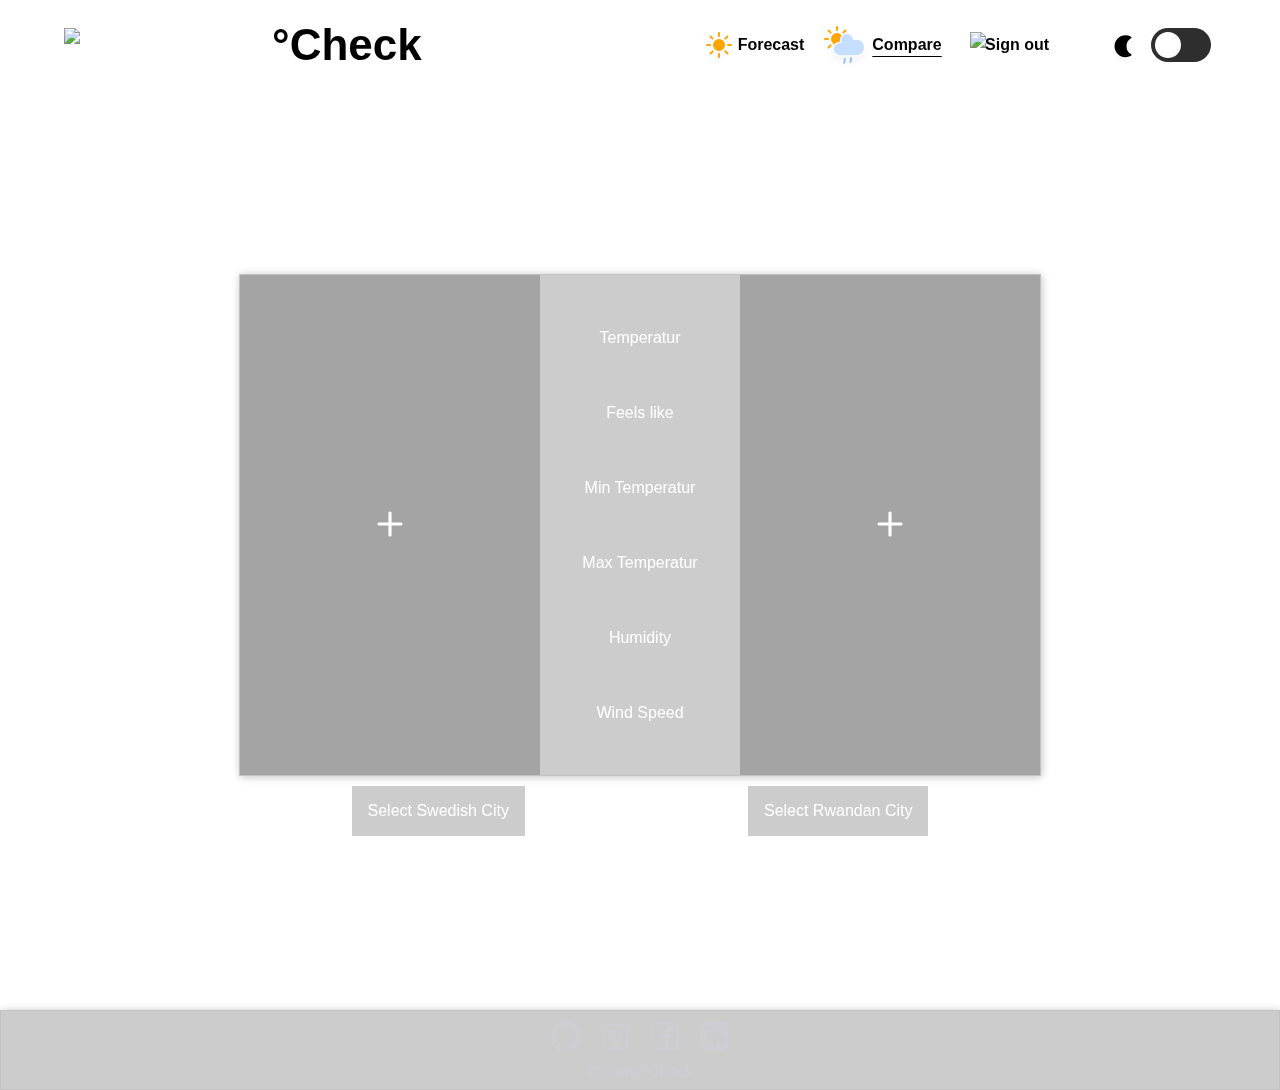
==== compare.html @ 52a217d4 "Theme now instantly loads correctly + icons" ====
<!DOCTYPE html>
<html lang="en">

<head>
    <meta charset="UTF-8">
    <meta name="viewport" content="width=device-width, initial-scale=1.0">
    <title>Temp°Check</title>
    <script src="./script/global.js" defer></script>
    <script src="./script/compare.js" defer></script>
    <link rel="icon" href="./icons/static/cloudy-day-1.svg">
    <link rel="stylesheet" href="./css/style.css">
    <link rel="stylesheet" href="./css/forecast.css">
    <link rel="stylesheet" href="./css/compare.css">
    <link rel="stylesheet" href="./css/header-footer.css">
</head>

<body>
    <div class="bg-image"></div>

    <header>
        <div id="header-left" class="header-box-container align-center">
            <img src="icons/animated/cloudy-day-1.svg" alt="Logo">
            <h1 id="header-logo-text" class="text-no-wrap text-">Temp<span>°Check</span></h1>
        </div>
        <div id="header-right" class="header-box-container align-center">
            
            <!-- Desktop header -->
            <div id="header-desktop">
                <!-- Forecast -->
                <div id="box-forecast" class="box page-link align-center">
                    <img class="align-center header-icons header-icon-1" src="icons/static/header-icon-sun.svg" alt="|">
                    <a class="text-bold text-no-wrap" href="./forecast.html">Forecast</a>
                </div>

                <!-- VS -->
                <div class="box page-link align-center text-underline">
                    <img class="align-center header-icons header-icon-2" src="icons/static/header-icon-compare.svg" alt="|">
                    <a class="text-bold text-no-wrap" href="./compare.html">Compare</a>
                </div>
                
                <!-- Sign out -->
                <div class="box page-link align-center">
                    <img class="align-center header-icons header-icon-3" src="icons/static/cloudy-night-1.svg" alt="|">
                    <a class="text-bold text-no-wrap" href="./index.html">Sign out</a>
                </div>
                
                <!-- Theme button -->
                <div class="box align-center switch-container">
                    <div class="theme-icon theme-switch-icon"></div>
                    <label class="switch">
                        <input type="checkbox" class="theme-toggle-button">
                        <span class="slider round"></span>
                    </label>
                </div>
            </div>

            <!-- Header mobile -->
            <div id="header-mobile">
                <img id="menu-button" src="./icons/static/header-icon-menu.svg" alt="menu" onclick="toggleDropdownMenu()">
            </div>
        </div>
    </header>

    <!-- Mobile dropdown menu -->
    <nav id="dropdown-menu" class="dropdown-menu-wrapper hidden">
        <div class="dropdown-menu transparent-gradiant-menu">
            <!-- Forecast -->
            <div class="box page-link align-center">
                <img class="align-center header-icons header-icon-1" src="icons/static/header-icon-sun.svg" alt="|">
                <a class="text-bold text-no-wrap" href="./forecast.html">Forecast</a>
            </div>
            
            <!-- VS -->
            <div class="box page-link align-center text-underline">
                <img class="align-center header-icons header-icon-2" src="icons/static/header-icon-compare.svg" alt="|">
                <a class="text-bold text-no-wrap" href="./compare.html">Compare</a>
            </div>
            
            <!-- Sign out -->
            <div class="box page-link align-center">
                <img class="align-center header-icons header-icon-3" src="icons/static/cloudy-night-1.svg" alt="|">
                <a class="text-bold text-no-wrap" href="./index.html">Sign out</a>
            </div>
            
            <!-- Theme button -->
            <div class="box align-center switch-container">
                <div class="theme-icon theme-switch-icon"></div>
                <label class="switch">
                    <input type="checkbox" class="theme-toggle-button">
                    <span class="slider round"></span>
                </label>
            </div>
        </div>
    </nav>

    <main class="main-page">
        <div class="bottom-section">
            <div class="compare-weather-container transparent-blurred box-shadow">
                <div class="vs-container">
                    <div class="win-one">
                        <button class="search-button-one" onclick="search('one')">
                            <svg xmlns="http://www.w3.org/2000/svg" width="16" height="16" fill="currentColor" class="bi bi-plus align-plus" viewBox="0 0 16 16">
                                <path d="M8 4a.5.5 0 0 1 .5.5v3h3a.5.5 0 0 1 0 1h-3v3a.5.5 0 0 1-1 0v-3h-3a.5.5 0 0 1 0-1h3v-3A.5.5 0 0 1 8 4"/>
                            </svg>
                        </button>
                    </div>
                        <div class="rubric">
                            <div class="temp-vs">
                                <div class="temp-comp-one"></div>
                                <div>Temperatur</div>
                                <div class="temp-comp-two"></div>
                            </div>
                            <div class="feel-vs">
                                <div class="feels-comp-one"></div>
                                <div>Feels like</div>
                                <div class="feels-comp-two"></div>
                            </div>
                            <div class="min-vs">
                                <div class="min-comp-one"></div>
                                <div>Min Temperatur</div>
                                <div class="min-comp-two"></div>

                            </div>
                            <div class="max-vs">
                                <div class="max-comp-one"></div>
                                <div>Max Temperatur</div>
                                <div class="max-comp-two"></div>
                            </div>
                            <div class="hum-vs">
                                <div class="humidity-comp-one"></div>
                                <div>Humidity</div>
                                <div class="humidity-comp-two"></div>

                            </div>
                            <div class="wind-vs">
                                <div class="wind-comp-one"></div>
                                <div>Wind Speed</div>
                                <div class="wind-comp-two"></div>
                            </div>
                        </div>
                    <div class="win-two">
                        <button class="search-button-two" onclick="search('two')">
                            <svg xmlns="http://www.w3.org/2000/svg" width="16" height="16" fill="currentColor" class="bi bi-plus align-plus" viewBox="0 0 16 16">
                                <path d="M8 4a.5.5 0 0 1 .5.5v3h3a.5.5 0 0 1 0 1h-3v3a.5.5 0 0 1-1 0v-3h-3a.5.5 0 0 1 0-1h3v-3A.5.5 0 0 1 8 4"/>
                            </svg>
                        </button>
                    </div>
                </div>
            </div>

            <div class="city-container">
                <div class="dropdown">
                    <button class="dropdown-btn" onclick="toggleDropdown('.dropdown:nth-child(1) .swe')">Select Swedish
                        City</button>
                    <div class="swe">
                        <div onclick="weatherApi('Malmo', 'one')">Malmö</div>
                        <div onclick="weatherApi('Norrkoping', 'one')">Norrköping</div>
                        <div onclick="weatherApi('Stockholm', 'one')">Stockholm</div>
                        <div onclick="weatherApi('kiruna', 'one')">Kirunna</div>
                    </div>
                </div>
                <div class="dropdown">
                    <button class="dropdown-btn" onclick="toggleDropdown('.dropdown:nth-child(2) .rwa')">Select Rwandan
                        City</button>
                    <div class="rwa">
                        <div onclick="weatherApi('Kigali', 'two')">Kigali</div>
                        <div onclick="weatherApi('Gisenyi', 'two')">Gisenyi</div>
                        <div onclick="weatherApi('Butare', 'two')">Butare</div>
                        <div onclick="weatherApi('Gitarama', 'two')">Gitarama</div>
                    </div>
                </div>
            </div>

        </div>
    </main>

    <footer class="transparent-blurred box-shadow">
        <div>
            <ul> 
                <li><a href="https://www.youtube.com/watch?v=xvFZjo5PgG0" target="_blank" rel="noopener noreferrer">
                    <img class="footer-icons" src="./icons/static/footer_github.svg" alt="Github"></a>
                </li>
                <li><a href="https://www.youtube.com/watch?v=xvFZjo5PgG0" target="_blank" rel="noopener noreferrer">
                    <img class="footer-icons" src="./icons/static/footer_instagram.svg" alt="Instagram"></a>
                </li>
                <li><a href="https://www.youtube.com/watch?v=xvFZjo5PgG0" target="_blank" rel="noopener noreferrer">
                    <img class="footer-icons" src="./icons/static/footer_facebook.svg" alt="Facebook"></a>
                </li>
                <li><a href="https://www.youtube.com/watch?v=xvFZjo5PgG0" target="_blank" rel="noopener noreferrer">
                    <img class="footer-icons" src="./icons/static/footer_linkedin.svg" alt="LinkedIn"></a>
                </li>
            </ul>
            <p class="text-center no-select">© Temp°Check</p>
        </div>
    </footer>

</body>
</html>
---- css/style.css ----
.dark-mode {
    /* ----- Colors ----- */
    --white: #ffffff;   
    --lightgrey: #cecdd4;
    --grey: #68686d;
    --darkgrey: rgb(59, 59, 59);
    --accent-color: rgb(39, 96, 150);
    --accent-color-light: rgb(56, 139, 218);
    --toggle-btn-dark: #2e2e2e;
    --window-background-color: rgba(0, 0, 0, 0.2);
    --forecast-hover: var(--accent-color-light); 
    
    /* ----- Gradients ----- */
    --forecast-button: linear-gradient(0deg, rgba(255, 255, 255, 0.2) 0%, rgba(0, 0, 0, 0) 100%);
    --dropdown-menu: linear-gradient(
        to bottom, 
        rgba(0, 0, 0, 0) 0%,
        rgba(255, 255, 255, 0.01) 1%,
        rgba(255, 255, 255, 0.5) 100%
    );
        
    /* ----- Sizes ----- */
    --border-radius: 0px;
    --blur-medium: 6px;
    
    /* ----- Img/svg ----- */
    --background-image: url("../images/background/background-dark.jpg");
    --username-icon: url("../icons/static/sign-in-username.svg");
    --password-icon: url("../icons/static/sign-in-password.svg");
    --header-switch-icon: url("../icons/static/header-icon-dark.svg");
    --footer-icons: invert(0);
    }
    
.light-mode {
    /* ----- Colors ----- */
    --white: #313131;
    --lightgrey: #383838;
    --grey: #68686d;
    --darkgrey: rgb(59, 59, 59);
    --accent-color: #e29300;
    --accent-color-light: #ffbb00;
    --toggle-btn-light: #ffa500;
    --window-background-color: rgba(255, 255, 255, 0.9);
    --forecast-hover: var(--accent-color-light);
    --forecast-button: var(--accent-color-light);

    /* ----- Gradients ----- */
    --dropdown-menu: linear-gradient(
        to bottom, 
        rgba(255, 255, 255, 0) 0%,
        rgba(0, 0, 0, 0.001) 1%,
        rgba(0, 0, 0, 0.9) 100%
    );

    /* ----- Sizes ----- */
    --border-radius: 16px;
    --blur-medium: 6px;

    /* ----- Img/svg ----- */
    --background-image: url("../images/background/background-light.jpg");
    --username-icon: url("../icons/static/sign-in-username-dark.svg");
    --password-icon: url("../icons/static/sign-in-password-dark.svg");
    --header-switch-icon: url("../icons/static/header-icon-sun.svg");
    --footer-icons: invert(1); 
}

* {
    margin: 0px;
    padding: 0px;
    box-sizing: border-box;
}

body, html {
    height: 100%;
}

body {
    font-family: 'Roboto', Arial, sans-serif;
    line-height: 1.6;
}

a,
a:visited {
    text-decoration: none;
}

.bg-image {
    position: fixed;
    top: 0;
    left: 0;
    width: 100%;
    height: 100%;
    background-image: var(--background-image);
    background-position: center;
    background-repeat: no-repeat;
    background-size: cover;
    z-index: -1;
}

.hidden {
    display: none;
}

.box-shadow {
    box-shadow: rgba(0, 0, 0, 0.24) 1px 1px 8px;
}

.text-bold {
    font-weight: bold;
}

.text-no-wrap {
    white-space: nowrap;
}

.text-center {
    text-align: center;
}

.transparent-blurred {
    backdrop-filter: blur(var(--blur-medium));
    background-color: var(--window-background-color);
    border: 1px solid rgba(0, 0, 0, 0.05);
}

.no-select {
    user-select: none;
}

.align-center {
    display: flex;
    flex-direction: row;
    align-items: center;
    justify-content: center;
}

.text-underline {
    text-decoration: underline !important;
    text-decoration-color: black !important;
    text-underline-offset: 6px;
}
---- css/forecast.css ----
.top-section {
    display: flex;
    justify-content: center;
    align-items: center;
    min-height: 100%;
    padding-top: 10px;
    padding-bottom: 50px;
}

.bottom-section {
    display: flex;
    flex-direction: column;
    justify-content: center;
    align-items: center;
    min-height: 100vh;
}

/* .top-section,
.bottom-section {
    background-image:
        linear-gradient(0deg, var(--darkgrey), transparent 25%),
        url('../images/background/background-beach.jpg');
    background-size: cover;
    background-position: center;
} */

.weather-container {
    display: flex;
    flex-direction: column;
    flex-wrap: wrap;
    width: 100%;
    max-width: 800px;
    min-height: 500px;
    padding: 40px 50px 40px 50px;
    border-radius: var(--border-radius);
    background-color: var(--window-background-color);
    backdrop-filter: blur(var(--blur-medium));
    margin-bottom: 70px;
    margin-left: 10px;
    margin-right: 10px;
}

.weather-container h2 {
    font-size: 40px;
}

.input-field {
    padding-bottom: 30px;
    display: flex;
}

/* Detta måste ändras, det styr alla text inputs.*/
input[type="text"] {
    width: 100%;
    color: var(--white) !important;
}

#city-input {
    flex: 2;
    padding: 5px;
    padding-left: 20px;
    border: 0;
    outline: none;
    background-color: transparent;
}

#city-input::placeholder {
    color: var(--lightgrey);
}

#weather-button {
    border-top-right-radius: var(--border-radius);
    background-color: rgba(0, 0, 0, 0);
    flex: 1;
    padding: 5px;
    border: none;
}

#city-input,
#weather-button {
    border-bottom: 2px solid var(--white);
    font-size: 30px;
    color: var(--lightgrey);
    padding-top: 20px;
    padding-bottom: 5px;
}

#weather-button:hover {
    cursor: pointer;
    background: var(--forecast-button);
    color: var(--white);
}

#display-info {
    line-height: 1;
    color: var(--white);
    font-size: 30px;
    display: flex;
    flex-wrap: wrap;
    flex-direction: row;
    justify-content: space-between;
    width: 100%;
    padding-bottom: 20px
}

.svg-animated {
    margin-top: -20px;
    margin-bottom: -30px;
}

.title {
    font-size: 34px;
    color: var(--lightgrey);
}

.icon-info {
    display: flex;
    flex-direction: column;
    align-items: center;
    margin-bottom: 20px;
    gap: 10px;
}

.today-date {
    font-size: 20px;
    color: var(--lightgrey);
}

.temp-info {
    font-size: 250px;
    display: flex;
    /* margin-top: -20px; */
    padding-top: 44px;
}

.degree-icon {
    padding-top: 20px;
    font-size: 100px;
    margin-left: -10px;
}

.information-box {
    padding-right: 20px;
    gap: 20px;
    display: flex;
    flex-direction: column;
    align-items: center;
}

hr {
    height: 2px;
    border: none;
    background-color: var(--white);
}

/* DAILY INFO */
/* FORECAST INFO */


.forecast-card,
.currentweatherDataContainer {
    display: flex;
    flex-direction: column;
    align-items: center;
    text-align: center;
}

.current-info-data {
    font-size: 18px;
    color: var(--lightgrey);
    display: flex;
    justify-content: space-around;
    align-items: center;
    flex-direction: row;
    flex-wrap: wrap;
    gap: 15px;
}

.info-title {
    color: var(--white);
    font-size: 20px;
}

.forecast-day {
    font-size: 18px;
    color: var(--white);
}

.forecast-icon {
    width: 80px;
    height: 80px;
}

.forecast-temp {
    font-size: 24px;
    color: var(--white);
    font-weight: bold;
}

.forecast-section {
    display: flex;
    justify-content: space-between;
    padding-top: 20px;
    width: 100%;
    min-height: 170px;
}

.forecast-container {
    display: flex;
    flex-wrap: wrap;
    gap: 10px;
}

.toggle-buttons-container {
    display: flex;
    padding-bottom: 10px;

}

.toggle-buttons {
    flex: 1;
    color: var(--white);
    font-size: 28px;
    padding: 15px;
    border: none;
    background: transparent;
    border-bottom: 3px solid transparent !important;
}

.active-button {
    border-bottom: 3px solid var(--accent-color-light) !important;
}

.toggle-buttons:hover {
    cursor: pointer;
    background: var(--forecast-hover);
}

/* MEDIA QUERIES */


@media all and (max-width: 600px) {
    #display-info {
        justify-content: center;
        align-items: center;
        /* TODO */
        flex-direction: column;
    }

    .temp-info {
        font-size: 200px;
        margin-right: -30px;
        padding-top: 0px;
    }
}

@media all and (max-width: 800px) {
    .weather-container {
        padding: 20px;
    }

    #weather-button {
        border-top-right-radius: 0px;
    }

    .top-section {
        min-height: 100%;
    }
}


@media all and (max-width: 480px) {
    .weather-container {
        border-radius: 0px;
        padding: 0px;
    }

    .forecast-card {
        gap: 0px;

    }

    #forecast {
        align-items: center;
    }

    .forecast-day {
        font-size: 18px;
        color: var(--white);
    }

    .forecast-icon {
        width: 50px;
        height: 50px;
    }

    .forecast-temp {
        font-size: 18px;
        color: var(--white);
        font-weight: bold;
    }
}

@media all and (max-width: 600px) {
    .weather-container {
        margin-left: 0px;
        margin-right: 0px;
    }

    .current-info-data {
        flex-direction: column;
    }

    .forecast-section {
        padding: 0px;
        padding-top: 10px;
        padding-bottom: 10px;
        justify-content: space-evenly;
    }
}
---- css/compare.css ----
/* Bottom div */

.vs-container {
    display: flex;
    flex-direction: row;
    overflow: hidden;
    color: var(--white);
    border-radius: var(--border-radius);
}

.compare-weather-container{
    border-radius: var(--border-radius);
}

.win-one,
.win-two {
    height: 500px;
    width: 300px;
    background-color: var(--window-background-color);
}

.vs{
    display: flex;
    flex-direction: row;
    width: 200px;
    justify-content: space-around;
}
.city-container {
    max-width: 800px;
    width: 100%;
    display: flex;
    flex-direction: row;
    justify-content: space-around;
}
.dropdown {
    position: relative;
    display: inline-block;
    margin: 10px;
}

.dropdown-btn {
    background-color: var(--window-background-color);
    color: var(--white);
    padding: 16px;
    font-size: 16px;
    border: none;
    cursor: pointer;
}

.dropdown-btn:hover,
.dropdown-btn:focus {
    background-color: var(--accent-color-light);
}

.swe,
.rwa {
    display: none;
    position: absolute;
    background-color: #f9f9f9;
    min-width: 160px;
    box-shadow: 0px 8px 16px 0px rgba(0, 0, 0, 0.2);
    z-index: 1;
}

.swe div,
.rwa div {
    color: black;
    padding: 12px 16px;
    text-decoration: none;
    display: block;
}

.swe div:hover,
.rwa div:hover {
    background-color: #f1f1f1;
}

.city-info {
    width: 200px;
    height: 100px;
    font-size: 25px;
    padding-left: 30px;
    padding-top: 30px;
    color: var(--white);
}

.icon-img {
    width: 200px;
    height: 200px;
    margin-left: 30px;
}

.vs-temp-info {
    width: 200px;
    height: 200px;
    margin-left: 30px;
    font-size: 100px;
    color: var(--white);
}

.rubric {
    display: flex;
    flex-direction: column;
    justify-content: space-evenly;
    width: 200px;
    align-items: center;
}

.search-input{
    width: 100px;
    color: black;
}

.align-plus{
    width: 50px;
    height: 50px;
    color: var(--white);
    border-radius: var(--border-radius);
}

.align-plus:hover{
    background: var(--accent-color-light);
}

.search-button-one,
.search-button-two{
    width: 300px;
    height: 500px;
    background: transparent;
    border: none;
}

.input-align{
    display: flex;
    flex-direction: column;
    align-items: center;
    padding-top: 200px;
}

.input-search:focus{
    border-bottom: 3px solid var(--accent-color-light) !important;
}

.input-search::placeholder{
    color: var(--lightgrey);
}

.input-search{
    width: 150px;
    height: 64px;
    border: 0;
    outline: none;
    background-color: transparent;
    border-bottom: 2px solid var(--white);
    font-size: 30px;
    color: white;
    padding-left: 90px;
}

.search-style{
    border-top-right-radius: var(--border-radius);
    background-color: rgba(0, 0, 0, 0);
    flex: 1;
    padding: 5px;
    border: none;
    border-bottom: 2px solid var(--white);
    font-size: 30px;
    color: var(--lightgrey);
    padding-top: 20px;
    padding-bottom: 5px;
}

.search-style:hover{
    cursor: pointer;
    color: var(--white);
    background: linear-gradient(0deg, rgba(255, 255, 255, 0.2) 0%, rgba(0,0,0,0) 100%);
}

.search-style:focus{
    border-bottom: 3px solid var(--accent-color-light) !important;
}

.temp-vs,
.feel-vs, 
.min-vs,
.max-vs,
.hum-vs,
.wind-vs{
    display: flex;
    justify-content: space-evenly;
    width: 200px;
}

.move-one {
    animation: moveLeft 2s forwards ease;
}

.move-two {
    animation: moveRight 2s forwards ease;
}

@keyframes moveLeft {
    0% {
        transform: translateX(0);
    }
    50% {
        transform: translateX(-400px);
    }
    100% {
        transform: translateX(0);
    }
}

@keyframes moveRight {
    0% {
        transform: translateX(0);
    }
    50% {
        transform: translateX(400px);
    }
    100% {
        transform: translateX(0);
    }
}


@media all and (max-width: 431px) {
    .vs-container {
        display: grid;
        grid-template-columns: repeat(2, 1fr);
        grid-template-rows: repeat(2, 1fr);
        grid-column-gap: 0px;
        grid-row-gap: 0px;
        }

    .win-one, .search-button-one {
         grid-area: 1 / 1 / 2 / 2; 
    }
    .win-two, .search-button-two { 
        grid-area: 1 / 2 / 2 / 3; 
    }
    .rubric { 
        grid-area: 2 / 1 / 3 / 3; 
    }

    .compare-weather-container{
        max-width: 420px;
        min-height: 200px;
    }
    .win-one,
    .win-two,
    .search-button-one,
    .search-button-two{
        max-width: 210px;
        max-height: 210px;
    }

    .city-info{
        max-width: 40px;
    }

    .icon-img{
        max-width: 60px;
        max-height: 60px;
    }

    .vs-temp-info{
        max-width: 50px;
        max-height: 50px;
        font-size: 30px;
    }

    .input-align{
        padding-top: 60px;
    }

    .input-search,
    .search-style{
        padding-left: 6px;
        max-width: 60px;
        max-height: 30px;
        font-size: 12px;
        padding-top: 0;
    }

    .rubric {
        display: grid;
        grid-template-columns: repeat(2, 1fr);
        grid-template-rows: repeat(3, 1fr);
        grid-column-gap: 0px;
        grid-row-gap: 0px;
        min-width: 420px;
        }

    .temp-vs,
    .feel-vs, 
    .min-vs,
    .max-vs,
    .hum-vs,
    .wind-vs{
        max-width: 180px;
    }
}
---- css/header-footer.css ----
header, footer {
    display: flex;
    padding-left: 5%;
    padding-right: 5%;
    padding-top: 10px;
    padding-bottom: 10px;
    width: 100%;
    justify-content: space-between;
    color: white;
}

header {
    margin-bottom: 20px;
}

footer {
    height: 80px;
}

header a ,
nav a {
    color: black;
}

header div span {
    color: black;
}

footer {
    flex-direction: column;
    padding: 8px;
}

footer ul {
    display: flex;
    list-style: none;
    justify-content: center;
}

footer li {
    padding-top: 2px;
    padding-left: 10px;
    padding-right: 10px;
}

footer li:hover { 
    cursor: pointer;
    transition: transform 0.4s ease;
    transform: scale(1.2);
}

footer p {
    color: var(--lightgrey);
}

.header-box-container {
    gap: 14px;
}

.box {
    width: 120px;
    margin-left: 10px;
}

.switch-container {
    display: flex;
    align-items: center;
    justify-content: center;
    width: 130px;
}

.theme-switch-icon {
    background-image: var(--header-switch-icon);
    width: 60px;
    height: 60px;
    margin-top: -5px;
}

.header-icons {
    margin: -13px;
}

.header-icon-2 {
    padding-right: 4px;
}

.header-icon-3 {
    padding-right: 8px;
}

.footer-icons {
    width: 30px;
    filter: var(--footer-icons)
}

.page-link {
    text-decoration: none;
    transition: transform 0.2s ease;
}

.page-link:hover {
    transform: scale(1.1);
}

.dropdown-menu-wrapper {
    position: relative;
}

.dropdown-menu {
    display: flex;
    position: fixed;
    flex-direction: column;
    align-items: end;
    justify-content: space-between;
    width: 100%;
    padding: 20px;
    padding-right: 40px; /* todo */
    z-index: 999;
}

.transparent-gradiant-menu {
    backdrop-filter: blur(var(--blur-medium));
    background: var(--dropdown-menu);
}

#box-forecast {
    padding-right: 8px;
}

#header-left {
    padding-right: 20px;
    font-size: 22px;
    cursor: default;
    user-select: none;
}

#header-left img {
    width: 120px;
    margin-right: -40px;
}

#header-right {
    justify-content: space-evenly;
    align-items: center;
}

#header-desktop {
    display: flex;
}

#header-mobile {
    display: none;
}

/* Toggle mobile dropdownmenu */
@media all and (max-width: 1000px) {
    #header-desktop {
        display: none;
    }

    #header-mobile {
        display: flex;
    }

    nav a {
        font-size: 18px;
    }

    .box {
        width: 174px;
        height: 64px;
    }

    .header-icons {
        margin: 0px;
    }

    .header-icon-1 {
        margin-right: 3px;
    }

    .header-icon-2 {
        margin-right: -4px;
        margin-left: 3px;
    }

    .header-icon-3 {
        margin-left: -6px;   
    }
    
    .switch-container {
        padding-right: 20px;
    }
}

/* Remove logo text */
@media all and (max-width: 480px) {
    #header-logo-text {
        display: none;
    }
}


/*----- Theme toggle button -----*/ 
.slider-animation {
    -webkit-transition: .4s;
    transition: .4s;
}

.slider-animation:before {
    -webkit-transition: .4s;
    transition: .4s;
}

.switch {
    position: relative;
    display: inline-block;
    width: 60px;
    height: 34px;
}

.switch input {
    opacity: 0;
    width: 0;
    height: 0;
}

.slider {
    position: absolute;
    cursor: pointer;
    top: 0;
    left: 0;
    right: 0;
    bottom: 0;
    background-color: var(--toggle-btn-dark);
}

.slider:before {
    position: absolute;
    content: "";
    height: 26px;
    width: 26px;
    left: 4px;
    bottom: 4px;
    background-color: white;
}

input:checked+.slider {
    background-color: var(--toggle-btn-light);
}

input:focus+.slider {
    box-shadow: 0 0 1px var(--toggle-btn-light);
}

input:checked+.slider:before {
    -webkit-transform: translateX(26px);
    -ms-transform: translateX(26px);
    transform: translateX(26px);
}

.slider.round {
    border-radius: 34px;
}

.slider.round:before {
    border-radius: 50%;
}
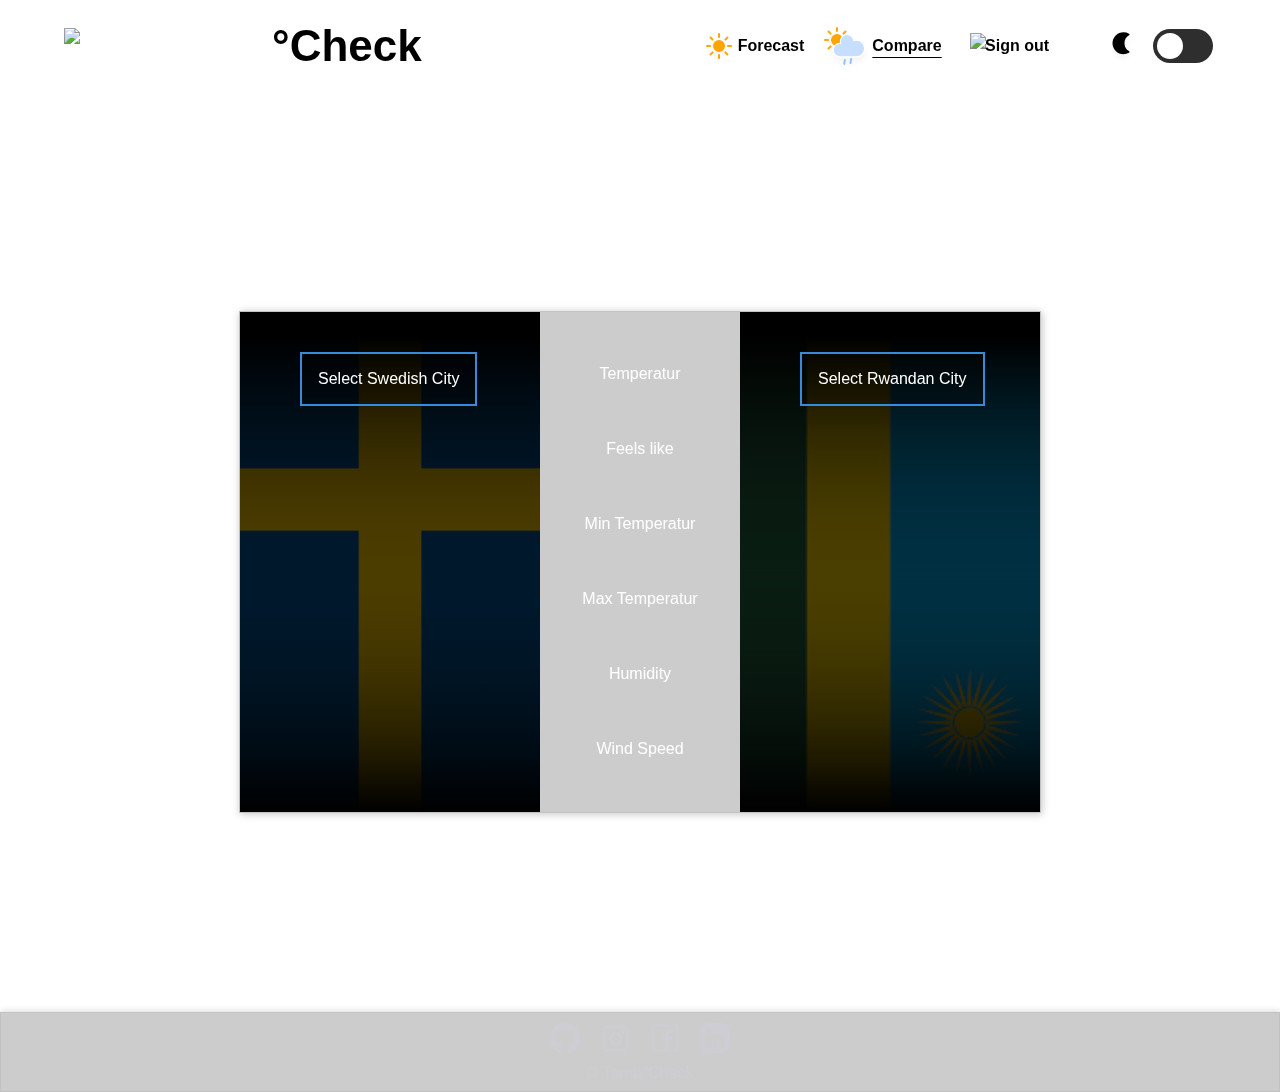
==== commit fbf00079: "masive changes" ====
--- a/compare.html
+++ b/compare.html
@@ -46,7 +46,9 @@
                 
                 <!-- Theme button -->
                 <div class="box align-center switch-container">
-                    <div class="theme-icon theme-switch-icon"></div>
+                    <span class="theme-icon">
+                        <img src="icons/static/header-icon-dark.svg" alt="|">
+                    </span>
                     <label class="switch">
                         <input type="checkbox" class="theme-toggle-button">
                         <span class="slider round"></span>
@@ -84,7 +86,9 @@
             
             <!-- Theme button -->
             <div class="box align-center switch-container">
-                <div class="theme-icon theme-switch-icon"></div>
+                <span class="theme-icon">
+                    <img src="icons/static/header-icon-dark.svg" alt="|">
+                </span>
                 <label class="switch">
                     <input type="checkbox" class="theme-toggle-button">
                     <span class="slider round"></span>
@@ -98,11 +102,16 @@
             <div class="compare-weather-container transparent-blurred box-shadow">
                 <div class="vs-container">
                     <div class="win-one">
-                        <button class="search-button-one" onclick="search('one')">
-                            <svg xmlns="http://www.w3.org/2000/svg" width="16" height="16" fill="currentColor" class="bi bi-plus align-plus" viewBox="0 0 16 16">
-                                <path d="M8 4a.5.5 0 0 1 .5.5v3h3a.5.5 0 0 1 0 1h-3v3a.5.5 0 0 1-1 0v-3h-3a.5.5 0 0 1 0-1h3v-3A.5.5 0 0 1 8 4"/>
-                            </svg>
-                        </button>
+                        <div class="dropdown">
+                            <button class="dropdown-btn" onclick="toggleDropdown('.dropdown .swe')">Select Swedish
+                                City</button>
+                            <div class="swe">
+                                <div onclick="weatherApi('Malmo', 'one')">Malmö</div>
+                                <div onclick="weatherApi('Norrkoping', 'one')">Norrköping</div>
+                                <div onclick="weatherApi('Stockholm', 'one')">Stockholm</div>
+                                <div onclick="weatherApi('kiruna', 'one')">Kirunna</div>
+                            </div>
+                        </div>
                     </div>
                         <div class="rubric">
                             <div class="temp-vs">
@@ -139,17 +148,22 @@
                             </div>
                         </div>
                     <div class="win-two">
-                        <button class="search-button-two" onclick="search('two')">
-                            <svg xmlns="http://www.w3.org/2000/svg" width="16" height="16" fill="currentColor" class="bi bi-plus align-plus" viewBox="0 0 16 16">
-                                <path d="M8 4a.5.5 0 0 1 .5.5v3h3a.5.5 0 0 1 0 1h-3v3a.5.5 0 0 1-1 0v-3h-3a.5.5 0 0 1 0-1h3v-3A.5.5 0 0 1 8 4"/>
-                            </svg>
-                        </button>
+                        <div class="dropdown">
+                            <button class="dropdown-btn" onclick="toggleDropdown('.dropdown .rwa')">Select Rwandan
+                                City</button>
+                            <div class="rwa">
+                                <div onclick="weatherApi('Kigali', 'two')">Kigali</div>
+                                <div onclick="weatherApi('Gisenyi', 'two')">Gisenyi</div>
+                                <div onclick="weatherApi('Butare', 'two')">Butare</div>
+                                <div onclick="weatherApi('Gitarama', 'two')">Gitarama</div>
+                            </div>
+                        </div>
                     </div>
                 </div>
             </div>
 
             <div class="city-container">
-                <div class="dropdown">
+                <!--<div class="dropdown">
                     <button class="dropdown-btn" onclick="toggleDropdown('.dropdown:nth-child(1) .swe')">Select Swedish
                         City</button>
                     <div class="swe">
@@ -170,7 +184,7 @@
                     </div>
                 </div>
             </div>
-
+        -->
         </div>
     </main>
 
--- a/css/style.css
+++ b/css/style.css
@@ -1,13 +1,14 @@
 
-.dark-mode {
+:root {
     /* ----- Colors ----- */
-    --white: #ffffff;   
+    --white: #ffffff;
     --lightgrey: #cecdd4;
     --grey: #68686d;
     --darkgrey: rgb(59, 59, 59);
     --accent-color: rgb(39, 96, 150);
     --accent-color-light: rgb(56, 139, 218);
     --toggle-btn-dark: #2e2e2e;
+    --toggle-btn-light: #ffa500;
     --window-background-color: rgba(0, 0, 0, 0.2);
     --forecast-hover: var(--accent-color-light); 
     
@@ -19,19 +20,28 @@
         rgba(255, 255, 255, 0.01) 1%,
         rgba(255, 255, 255, 0.5) 100%
     );
-        
+
     /* ----- Sizes ----- */
     --border-radius: 0px;
     --blur-medium: 6px;
-    
+
+    /* ----- background-image ----- */
+
+    --background-sweden: linear-gradient(180deg, rgb(0, 0, 0) 5%, transparent 90%),
+    linear-gradient(0deg, rgb(0, 0, 0), transparent 90%),
+    url('../images/flag/Flag_of_Sweden.png');
+
+    --background-rwanda: linear-gradient(180deg, rgb(0, 0, 0) 5%, transparent 90%),
+    linear-gradient(0deg, rgb(0, 0, 0), transparent 90%),
+    url('../images/flag/images.png');
+
     /* ----- Img/svg ----- */
     --background-image: url("../images/background/background-dark.jpg");
     --username-icon: url("../icons/static/sign-in-username.svg");
     --password-icon: url("../icons/static/sign-in-password.svg");
-    --header-switch-icon: url("../icons/static/header-icon-dark.svg");
     --footer-icons: invert(0);
-    }
-    
+}
+
 .light-mode {
     /* ----- Colors ----- */
     --white: #313131;
@@ -40,7 +50,6 @@
     --darkgrey: rgb(59, 59, 59);
     --accent-color: #e29300;
     --accent-color-light: #ffbb00;
-    --toggle-btn-light: #ffa500;
     --window-background-color: rgba(255, 255, 255, 0.9);
     --forecast-hover: var(--accent-color-light);
     --forecast-button: var(--accent-color-light);
@@ -53,6 +62,15 @@
         rgba(0, 0, 0, 0.9) 100%
     );
 
+    /* ----- background-image ----- */
+    --background-sweden: linear-gradient(180deg, rgb(255, 255, 255) 5%, transparent 90%),
+    linear-gradient(0deg, rgb(255, 255, 255), transparent 90%),
+    url('../images/flag/Flag_of_Sweden.png');
+
+    --background-rwanda: linear-gradient(180deg, rgb(255, 255, 255) 5%, transparent 90%),
+    linear-gradient(0deg, rgb(255, 255, 255), transparent 90%),
+    url('../images/flag/images.png');
+
     /* ----- Sizes ----- */
     --border-radius: 16px;
     --blur-medium: 6px;
@@ -61,7 +79,6 @@
     --background-image: url("../images/background/background-light.jpg");
     --username-icon: url("../icons/static/sign-in-username-dark.svg");
     --password-icon: url("../icons/static/sign-in-password-dark.svg");
-    --header-switch-icon: url("../icons/static/header-icon-sun.svg");
     --footer-icons: invert(1); 
 }
 
--- a/css/compare.css
+++ b/css/compare.css
@@ -16,7 +16,22 @@
 .win-two {
     height: 500px;
     width: 300px;
-    background-color: var(--window-background-color);
+}
+
+.win-one{
+    background-image: var(--background-sweden);
+    background-size: 150px;
+    background-position: center;
+    background-size: cover;
+}
+
+.win-two{
+    background-image: var(--background-rwanda);
+    background-size: 150px;
+    background-position: center;
+    background-size: cover;
+
+    
 }
 
 .vs{
@@ -35,7 +50,8 @@
 .dropdown {
     position: relative;
     display: inline-block;
-    margin: 10px;
+    margin-left: 60px;
+    margin-top: 40px;
 }
 
 .dropdown-btn {
@@ -43,7 +59,8 @@
     color: var(--white);
     padding: 16px;
     font-size: 16px;
-    border: none;
+    border: 2px solid var(--accent-color-light);
+    border-radius: var(--border-radius);
     cursor: pointer;
 }
 
@@ -79,7 +96,7 @@
     width: 200px;
     height: 100px;
     font-size: 25px;
-    padding-left: 30px;
+    padding-left: 90px;
     padding-top: 30px;
     color: var(--white);
 }
@@ -112,8 +129,8 @@
 }
 
 .align-plus{
-    width: 50px;
-    height: 50px;
+    width: 100px;
+    height: 100px;
     color: var(--white);
     border-radius: var(--border-radius);
 }
@@ -243,9 +260,13 @@
         grid-area: 2 / 1 / 3 / 3; 
     }
 
-    .compare-weather-container{
+    .compare-weather-container {
         max-width: 420px;
         min-height: 200px;
+        width: 100%;
+        max-width: 800px;
+        min-height: 500px;
+        background-color: var(--window-background-color);
     }
     .win-one,
     .win-two,
--- a/css/header-footer.css
+++ b/css/header-footer.css
@@ -74,7 +74,7 @@
     background-image: var(--header-switch-icon);
     width: 60px;
     height: 60px;
-    margin-top: -5px;
+    margin-top: -7px;
 }
 
 .header-icons {
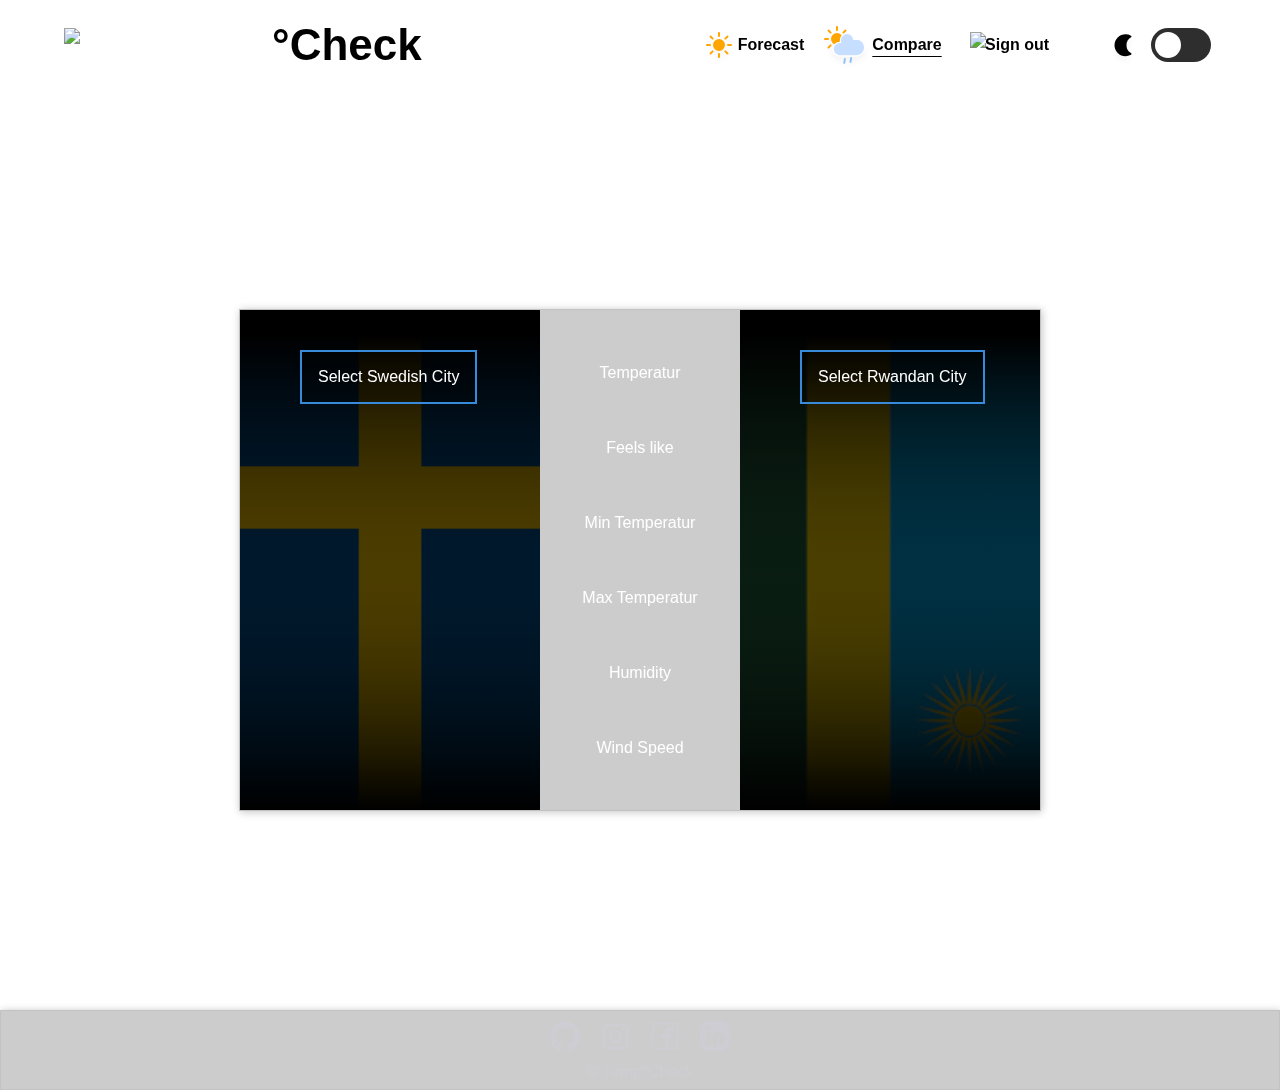
==== commit 3bb59dfb: "Merge pull request #42 from Mortal-Weather/new-fanual-feature" ====
--- a/compare.html
+++ b/compare.html
@@ -46,9 +46,7 @@
                 
                 <!-- Theme button -->
                 <div class="box align-center switch-container">
-                    <span class="theme-icon">
-                        <img src="icons/static/header-icon-dark.svg" alt="|">
-                    </span>
+                    <div class="theme-icon theme-switch-icon"></div>
                     <label class="switch">
                         <input type="checkbox" class="theme-toggle-button">
                         <span class="slider round"></span>
@@ -86,9 +84,7 @@
             
             <!-- Theme button -->
             <div class="box align-center switch-container">
-                <span class="theme-icon">
-                    <img src="icons/static/header-icon-dark.svg" alt="|">
-                </span>
+                <div class="theme-icon theme-switch-icon"></div>
                 <label class="switch">
                     <input type="checkbox" class="theme-toggle-button">
                     <span class="slider round"></span>
--- a/css/style.css
+++ b/css/style.css
@@ -1,16 +1,15 @@
 
-:root {
+.dark-mode {
     /* ----- Colors ----- */
-    --white: #ffffff;
+    --white: #ffffff;   
     --lightgrey: #cecdd4;
     --grey: #68686d;
     --darkgrey: rgb(59, 59, 59);
     --accent-color: rgb(39, 96, 150);
     --accent-color-light: rgb(56, 139, 218);
     --toggle-btn-dark: #2e2e2e;
-    --toggle-btn-light: #ffa500;
     --window-background-color: rgba(0, 0, 0, 0.2);
-    --forecast-hover: var(--accent-color-light); 
+    --forecast-hover: var(--accent-color-light);
     
     /* ----- Gradients ----- */
     --forecast-button: linear-gradient(0deg, rgba(255, 255, 255, 0.2) 0%, rgba(0, 0, 0, 0) 100%);
@@ -20,10 +19,11 @@
         rgba(255, 255, 255, 0.01) 1%,
         rgba(255, 255, 255, 0.5) 100%
     );
-
+        
     /* ----- Sizes ----- */
     --border-radius: 0px;
     --blur-medium: 6px;
+    
 
     /* ----- background-image ----- */
 
@@ -39,9 +39,10 @@
     --background-image: url("../images/background/background-dark.jpg");
     --username-icon: url("../icons/static/sign-in-username.svg");
     --password-icon: url("../icons/static/sign-in-password.svg");
+    --header-switch-icon: url("../icons/static/header-icon-dark.svg");
     --footer-icons: invert(0);
-}
-
+    }
+    
 .light-mode {
     /* ----- Colors ----- */
     --white: #313131;
@@ -50,6 +51,7 @@
     --darkgrey: rgb(59, 59, 59);
     --accent-color: #e29300;
     --accent-color-light: #ffbb00;
+    --toggle-btn-light: #ffa500;
     --window-background-color: rgba(255, 255, 255, 0.9);
     --forecast-hover: var(--accent-color-light);
     --forecast-button: var(--accent-color-light);
@@ -79,6 +81,7 @@
     --background-image: url("../images/background/background-light.jpg");
     --username-icon: url("../icons/static/sign-in-username-dark.svg");
     --password-icon: url("../icons/static/sign-in-password-dark.svg");
+    --header-switch-icon: url("../icons/static/header-icon-sun.svg");
     --footer-icons: invert(1); 
 }
 
